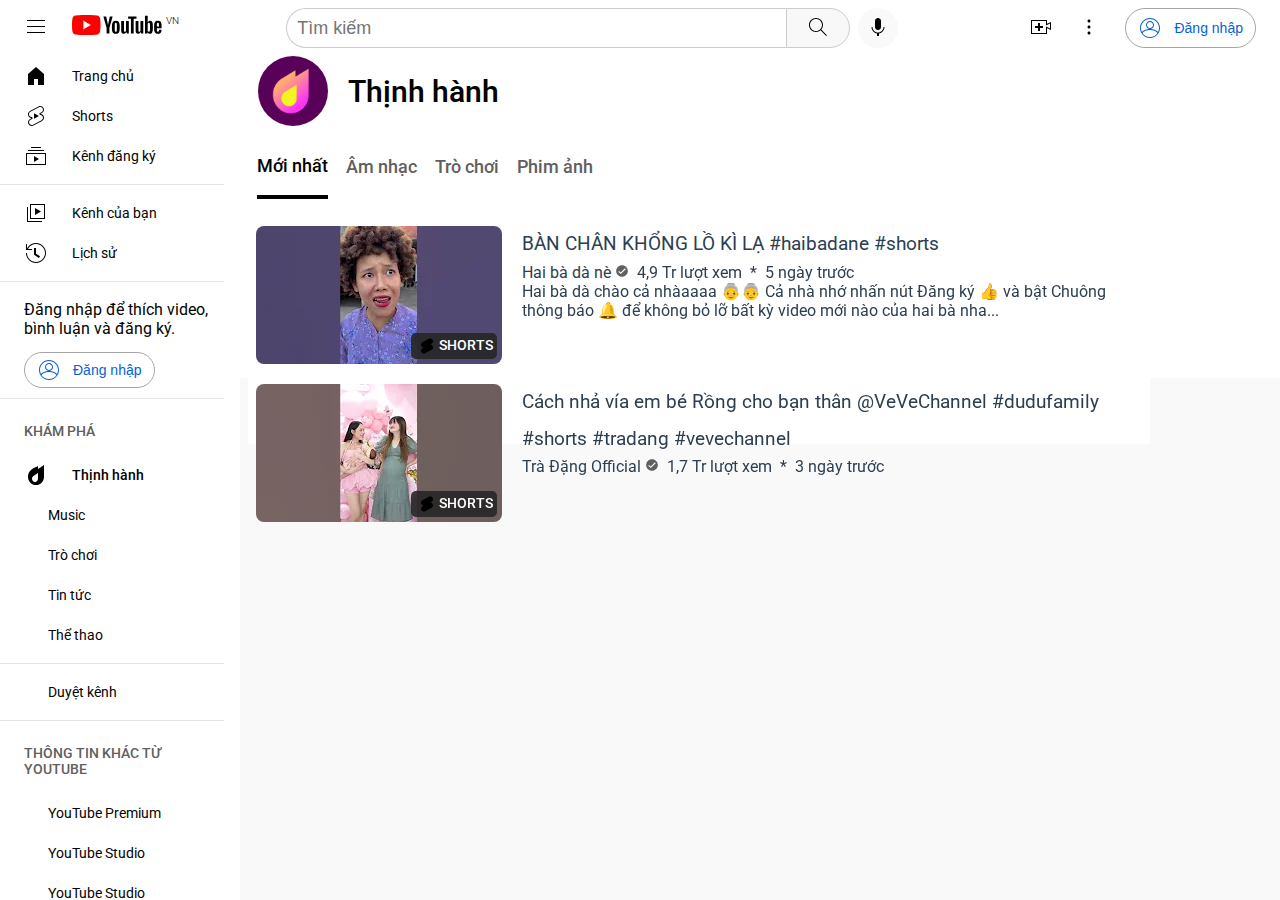
==== MaiKhoa/screen/trending/trending.html @ 9bfb8a46 "Add files via upload" ====
<!DOCTYPE html>
<html lang="en">
<head>
    <meta charset="UTF-8">
    <meta name="viewport" content="width=device-width, initial-scale=1.0">
    <title>YouTube</title>
    <link href="style.css" rel="stylesheet" type="text/css" />
    <link rel="preconnect" href="https://fonts.googleapis.com" />
    <link rel="preconnect" href="https://fonts.gstatic.com" crossorigin />
    <link rel="icon" type="image/x-icon" href="/images/favicon.ico">
    <link
      href="https://fonts.googleapis.com/css2?family=Roboto:wght@400;500&display=swap"
      rel="stylesheet"
    />
</head>
<body>
    <header id="header">
      <div class="left d-flex">
        <button type="button" class="reset-button">
            <img src="./../../access/icon/ic_menu.png" alt="menu">
        </button>
        <div>
          <a href="/" class="logo">
            <img src="./../../access/icon/logo_youtube.png" alt="menu">
          </a> 
        <span class="country">VN</span>
      </div>
      </div>
      <div class="middle">
        <form >
          <input type="text" placeholder="Tìm kiếm" class="search" />
          <button type="submit" class="btn-search search">
            <img src="./../../access/icon/ic_search.png" alt="search">
          </button>
        </form>
        <button type="button" class="btn-mic reset-button">
          <img src="./../../access/icon/ic_mic.png" alt="mic">
        </button>
      </div>
      <div class="right">
        <button type="button" class="reset-button">
          <img src="./../../access/icon/ic-add.png" alt="add">
        </button>
        <button type="button" class="reset-button">
          <img src="./../../access/icon/ic_more.png" alt="more">
        </button>
        <button type="button" class="btn-signin btn-large">
          <img src="./../../access/icon/ic_avt.png" alt="avt">
          <span>Đăng nhập</span>
        </button>
      </div>
    </header>
    <aside id="sidebar">
      <nav class="nav-separator">
        <a href="#" class="active">
          <img src="./../../access/icon/ic_home.png" alt="">
          <span>Trang chủ</span>
        </a>
        <a href="#">
          <img src="./../../access/icon/ic-shorts.png" alt="">
          <span>Shorts</span>
        </a>
        <a href="#">
          <img src="./../../access/icon/ic_sub.png" alt="">
          <span>Kênh đăng ký</span>
        </a>
      </nav>
      <nav class="nav-separator">
        <a href="#">
          <img src="./../../access/icon/ic_channel.png" alt="">
          <span>Kênh của bạn</span>
        </a>
        <a href="#">
          <img src="./../../access/icon/ic_history.png" alt="">
          <span>Lịch sử</span>
        </a>
      </nav>
      <div class="pitch-signin">
        <p>Đăng nhập để thích video, bình luận và đăng ký.</p>
        <button type="button" class="btn-signin">
          <img src="./../../access/icon/ic_avt.png" alt="">
          <span>Đăng nhập</span>
        </button>
      </div>
      <div class="nav-with-title best-of-youtube">
        <h3>Khám phá</h3>
        <nav>
          <a href="#" class="menu-choosen">
            <div class="icon-menu">
            <svg xmlns="http://www.w3.org/2000/svg" enable-background="new 0 0 24 24" height="24" viewBox="0 0 24 24" width="24" focusable="false" style="pointer-events: none; display: inherit; width: 100%; height: 100%;"><path d="M14 6V3c-.85.44-1.7.88-2.55 1.33-1.41.74-2.9 1.34-4.17 2.32-1.13.87-2.02 2.05-2.58 3.37-.46 1.09-.7 2.29-.7 3.48v.14C4 18.26 7.58 22 12 22s8-3.74 8-8.36V2l-6 4zm0 9.7c0 1.82-1.34 3.3-3 3.3s-3-1.47-3-3.3c0-1.19.58-2.24 1.45-2.82L14 10v5.7z"></path></svg>
          </div>
            <span>Thịnh hành</span>
          </a>
          <a href="#">
            <img src="/access/icon/ic_music.png" alt="">
            <span>Music</span>
          </a>
          <a href="#">
            <img src="/access/icon/ic_game.png" alt="">
            <span>Trò chơi</span>
          </a>
          <a href="#">
            <img src="/access/icon/ic_new.png" alt="">
            <span>Tin tức</span>
          </a>
          <a href="#">
            <img src="/access/icon/ic_sport.png" alt="">
            <span>Thể thao</span>
          </a>
        </nav>
      </div>
      <nav class="nav-separator">
        <a href="#">
          <img src="/access/icon/ic-add.png" alt="">
          <span>Duyệt kênh</span>
        </a>
      </nav>
      <div class="nav-with-title more-from-youtube">
        <h3>Thông tin khác từ Youtube</h3>
        <nav>
          <a href="#">
            <img src="/access/icon/ic_youtube_pre.png" alt="">
            <span>YouTube Premium</span>
          </a>
          <a href="#">
            <img src="/access/icon/ic_youtube_stu.png" alt="">
            <span>YouTube Studio</span>
          </a>
          <a href="#">
            <img src="/access/icon/ic_youtube_music.png" alt="">
            <span>YouTube Studio</span>
          </a>
          <a href="#">
            <img src="/access/icon/ic_youtube_kid.png" alt="">
            <span>YouTube Studio</span>
          </a>
        </nav>
      </div>
      <nav class="nav-separator">
        <a href="#">
          <img src="/access/icon/ic_setting.png" alt="">
          <span>Cài đặt</span>
        </a>
        <a href="#">
          <img src="/access/icon/ic_report_his.png" alt="">
          <span>Nhật ký báo cáo</span>
        </a>
        <a href="#">
          <img src="/access/icon/ic_help.png" alt="">
          <span>Trợ giúp</span>
        </a>
        <a href="#">
          <img src="/access/icon/ic_feedback.png" alt="">
          <span>Gửi ý kiến phản hồi</span>
        </a>
      </nav>
      <div class="sitemap">
        <p>
          <a href="#">Giới thiệu</a>
          <a href="#">Báo chí</a>
          <a href="#">Bản quyền</a><br />
          <a href="#">Liên hệ chúng tôi</a>
          <a href="#">Người sáng tạo</a><br />
          <a href="#">Quảng cáo</a>
          <a href="#">Nhà phát triển</a>
        </p>
        <p>
          <a href="#">Điều khoản</a>
          <a href="#">Quyền riêng tư</a>
          <a href="#">Chính sách và an toàn</a><br />
          <a href="#">Cách YouTube hoạt động</a><br />
          <a href="#">Thử các tính năng mới</a>
        </p>
      </div>
      <p class="copyright">© 2024 Google LLC</p>
    </aside>
    <section id="trending">
      <div class="trending-content">
        <div class="d-flex align-center">
          <img src="./../../images/trending.png" alt="" class="img-title">
          <span class="title-trending">Thịnh hành</span>
        </div>
        <div class="tabs">
          <div class="tab">
            <input type="radio" name="css-tabs" id="tab-1" checked class="tab-switch">
            <label for="tab-1" class="tab-label">Mới nhất</label>
            <div class="tab-content">
              <article class="video-thumb d-flex">
                <div class="img img-trending">
                   <img class="thumb image" src="../../images/short_1.png" />
                   <div class="short-vd">
                    <div class="d-flex">                    
                      <svg class="img-short" xmlns="http://www.w3.org/2000/svg" height="24" viewBox="0 0 24 24" width="24" focusable="false" style="pointer-events: none; display: inherit; width: 100%; height: 100%;"><path d="m17.77 10.32-1.2-.5L18 9.06c1.84-.96 2.53-3.23 1.56-5.06s-3.24-2.53-5.07-1.56L6 6.94c-1.29.68-2.07 2.04-2 3.49.07 1.42.93 2.67 2.22 3.25.03.01 1.2.5 1.2.5L6 14.93c-1.83.97-2.53 3.24-1.56 5.07.97 1.83 3.24 2.53 5.07 1.56l8.5-4.5c1.29-.68 2.06-2.04 1.99-3.49-.07-1.42-.94-2.68-2.23-3.25z"></path></svg>
                     <span >SHORTS</span>
                    </div>
                  </div>
                </div>
              <div class="details">
                <div class="infos">
                  <h3 class="name-video">BÀN CHÂN KHỔNG LỒ KÌ LẠ #haibadane #shorts</h4>
                  <div class="d-flex align-center">
                    <p>
                      Hai bà dà nè
                    <svg
                    class="mr-2"
                      width="14"
                      height="14"
                      viewBox="0 0 14 14"
                      fill="none"
                      xmlns="http://www.w3.org/2000/svg"
                    >
                      <path
                        d="M6.99999 1.16666C3.79166 1.16666 1.16666 3.79166 1.16666 7C1.16666 10.2083 3.79166 12.8333 6.99999 12.8333C10.2083 12.8333 12.8333 10.2083 12.8333 7C12.8333 3.79166 10.2083 1.16666 6.99999 1.16666ZM5.71666 10.0917L3.26666 7.7L4.08332 6.88333L5.71666 8.45833L9.91666 4.31666L10.7333 5.13333L5.71666 10.0917Z"
                        fill="#606060"
                      />
                    </svg>
                  </p>
                  <p class="mr-2">4,9 Tr lượt xem</p>
                  <p class="mr-2">*</p>
                  <p class="mr-2">5 ngày trước</p>
                  </div>  
                  <p>Hai bà dà chào cả nhàaaaa 👵👵 Cả nhà nhớ nhấn nút Đăng ký 👍 và bật Chuông thông báo 🔔 để không bỏ lỡ bất kỳ video mới nào của hai bà nha...</p>               
                </div>
              </div>
            </article>
            <article class="video-thumb d-flex">
              <div class="img img-trending">
                 <img class="thumb image" src="../../images/short_2.png" />
                 <div class="short-vd">
                  <div class="d-flex">                    
                    <svg class="img-short" xmlns="http://www.w3.org/2000/svg" height="24" viewBox="0 0 24 24" width="24" focusable="false" style="pointer-events: none; display: inherit; width: 100%; height: 100%;"><path d="m17.77 10.32-1.2-.5L18 9.06c1.84-.96 2.53-3.23 1.56-5.06s-3.24-2.53-5.07-1.56L6 6.94c-1.29.68-2.07 2.04-2 3.49.07 1.42.93 2.67 2.22 3.25.03.01 1.2.5 1.2.5L6 14.93c-1.83.97-2.53 3.24-1.56 5.07.97 1.83 3.24 2.53 5.07 1.56l8.5-4.5c1.29-.68 2.06-2.04 1.99-3.49-.07-1.42-.94-2.68-2.23-3.25z"></path></svg>
                   <span >SHORTS</span>
                  </div>
                </div>
              </div>
            <div class="details">
              <div class="infos">
                <h3 class="name-video">Cách nhả vía em bé Rồng cho bạn thân ​@VeVeChannel #dudufamily #shorts #tradang #vevechannel</h4>
                <div class="d-flex align-center">
                  <p>
                    Trà Đặng Official
                  <svg
                  class="mr-2"
                    width="14"
                    height="14"
                    viewBox="0 0 14 14"
                    fill="none"
                    xmlns="http://www.w3.org/2000/svg"
                  >
                    <path
                      d="M6.99999 1.16666C3.79166 1.16666 1.16666 3.79166 1.16666 7C1.16666 10.2083 3.79166 12.8333 6.99999 12.8333C10.2083 12.8333 12.8333 10.2083 12.8333 7C12.8333 3.79166 10.2083 1.16666 6.99999 1.16666ZM5.71666 10.0917L3.26666 7.7L4.08332 6.88333L5.71666 8.45833L9.91666 4.31666L10.7333 5.13333L5.71666 10.0917Z"
                      fill="#606060"
                    />
                  </svg>
                </p>
                <p class="mr-2">1,7 Tr lượt xem</p>
                <p class="mr-2">*</p>
                <p class="mr-2">3 ngày trước</p>
                </div>  
              </div>
            </div>
          </article>
            </div>
          </div>
          <div class="tab">
            <input type="radio" name="css-tabs" id="tab-2" class="tab-switch">
            <label for="tab-2" class="tab-label">Âm nhạc</label>
            <div class="tab-content">
              <article class="video-thumb d-flex">
                <div class="img img-trending">
                   <img class="thumb image" src="../../images/t01.png" />
                   <div class="time-vd">
                     <span >1:40:29</span>
                    </div>
                </div>
              <div class="details">
                <div class="infos">
                  <h3 class="name-video">Nhạc Chill Vui Tươi Yêu Đời - Playlist Vui Vẻ Mang Năng Lượng Tích Cực Cho Ngày Mới - Iu Là Đây</h4>
                  <div class="d-flex align-center">
                    <p>
                    Iu Là Đây
                    <svg
                    class="mr-2"
                      width="14"
                      height="14"
                      viewBox="0 0 14 14"
                      fill="none"
                      xmlns="http://www.w3.org/2000/svg"
                    >
                      <path
                        d="M6.99999 1.16666C3.79166 1.16666 1.16666 3.79166 1.16666 7C1.16666 10.2083 3.79166 12.8333 6.99999 12.8333C10.2083 12.8333 12.8333 10.2083 12.8333 7C12.8333 3.79166 10.2083 1.16666 6.99999 1.16666ZM5.71666 10.0917L3.26666 7.7L4.08332 6.88333L5.71666 8.45833L9.91666 4.31666L10.7333 5.13333L5.71666 10.0917Z"
                        fill="#606060"
                      />
                    </svg>
                  </p>
                  <p class="mr-2">233 N lượt xem</p>
                  <p class="mr-2">*</p>
                  <p class="mr-2">5 ngày trước</p>
                  </div>  
                  <p>Hai bà dà chào cả nhàaaaa 👵👵 Cả nhà nhớ nhấn nút Đăng ký 👍 và bật Chuông thông báo 🔔 để không bỏ lỡ bất kỳ video mới nào của hai bà nha...</p>               
                </div>
              </div>
            </article>
            </div>
          </div>
          <div class="tab">
            <input type="radio" name="css-tabs" id="tab-3" class="tab-switch">
            <label for="tab-3" class="tab-label">Trò chơi</label>
            <div class="tab-content">
              <article class="video-thumb d-flex">
                <div class="img img-trending">
                   <img class="thumb image" src="../../images/short_1.png" />
                   <div class="short-vd">
                    <div class="d-flex">                    
                      <svg class="img-short" xmlns="http://www.w3.org/2000/svg" height="24" viewBox="0 0 24 24" width="24" focusable="false" style="pointer-events: none; display: inherit; width: 100%; height: 100%;"><path d="m17.77 10.32-1.2-.5L18 9.06c1.84-.96 2.53-3.23 1.56-5.06s-3.24-2.53-5.07-1.56L6 6.94c-1.29.68-2.07 2.04-2 3.49.07 1.42.93 2.67 2.22 3.25.03.01 1.2.5 1.2.5L6 14.93c-1.83.97-2.53 3.24-1.56 5.07.97 1.83 3.24 2.53 5.07 1.56l8.5-4.5c1.29-.68 2.06-2.04 1.99-3.49-.07-1.42-.94-2.68-2.23-3.25z"></path></svg>
                     <span >SHORTS</span>
                    </div>
                  </div>
                </div>
              <div class="details">
                <div class="infos">
                  <h3 class="name-video">BÀN CHÂN KHỔNG LỒ KÌ LẠ #haibadane #shorts</h4>
                  <div class="d-flex align-center">
                    <p>
                      Hai bà dà nè
                    <svg
                    class="mr-2"
                      width="14"
                      height="14"
                      viewBox="0 0 14 14"
                      fill="none"
                      xmlns="http://www.w3.org/2000/svg"
                    >
                      <path
                        d="M6.99999 1.16666C3.79166 1.16666 1.16666 3.79166 1.16666 7C1.16666 10.2083 3.79166 12.8333 6.99999 12.8333C10.2083 12.8333 12.8333 10.2083 12.8333 7C12.8333 3.79166 10.2083 1.16666 6.99999 1.16666ZM5.71666 10.0917L3.26666 7.7L4.08332 6.88333L5.71666 8.45833L9.91666 4.31666L10.7333 5.13333L5.71666 10.0917Z"
                        fill="#606060"
                      />
                    </svg>
                  </p>
                  <p class="mr-2">4,9 Tr lượt xem</p>
                  <p class="mr-2">*</p>
                  <p class="mr-2">5 ngày trước</p>
                  </div>  
                  <p>Hai bà dà chào cả nhàaaaa 👵👵 Cả nhà nhớ nhấn nút Đăng ký 👍 và bật Chuông thông báo 🔔 để không bỏ lỡ bất kỳ video mới nào của hai bà nha...</p>               
                </div>
              </div>
            </article>
            <article class="video-thumb d-flex">
              <div class="img img-trending">
                 <img class="thumb image" src="../../images/short_2.png" />
                 <div class="short-vd">
                  <div class="d-flex">                    
                    <svg class="img-short" xmlns="http://www.w3.org/2000/svg" height="24" viewBox="0 0 24 24" width="24" focusable="false" style="pointer-events: none; display: inherit; width: 100%; height: 100%;"><path d="m17.77 10.32-1.2-.5L18 9.06c1.84-.96 2.53-3.23 1.56-5.06s-3.24-2.53-5.07-1.56L6 6.94c-1.29.68-2.07 2.04-2 3.49.07 1.42.93 2.67 2.22 3.25.03.01 1.2.5 1.2.5L6 14.93c-1.83.97-2.53 3.24-1.56 5.07.97 1.83 3.24 2.53 5.07 1.56l8.5-4.5c1.29-.68 2.06-2.04 1.99-3.49-.07-1.42-.94-2.68-2.23-3.25z"></path></svg>
                   <span >SHORTS</span>
                  </div>
                </div>
              </div>
            <div class="details">
              <div class="infos">
                <h3 class="name-video">Cách nhả vía em bé Rồng cho bạn thân ​@VeVeChannel #dudufamily #shorts #tradang #vevechannel</h4>
                <div class="d-flex align-center">
                  <p>
                    Trà Đặng Official
                  <svg
                  class="mr-2"
                    width="14"
                    height="14"
                    viewBox="0 0 14 14"
                    fill="none"
                    xmlns="http://www.w3.org/2000/svg"
                  >
                    <path
                      d="M6.99999 1.16666C3.79166 1.16666 1.16666 3.79166 1.16666 7C1.16666 10.2083 3.79166 12.8333 6.99999 12.8333C10.2083 12.8333 12.8333 10.2083 12.8333 7C12.8333 3.79166 10.2083 1.16666 6.99999 1.16666ZM5.71666 10.0917L3.26666 7.7L4.08332 6.88333L5.71666 8.45833L9.91666 4.31666L10.7333 5.13333L5.71666 10.0917Z"
                      fill="#606060"
                    />
                  </svg>
                </p>
                <p class="mr-2">1,7 Tr lượt xem</p>
                <p class="mr-2">*</p>
                <p class="mr-2">3 ngày trước</p>
                </div>  
              </div>
            </div>
          </article>
            </div>
          </div>
          <div class="tab">
            <input type="radio" name="css-tabs" id="tab-4" class="tab-switch">
            <label for="tab-4" class="tab-label">Phim ảnh</label>
            <div class="tab-content">
              <article class="video-thumb d-flex">
                <div class="img img-trending">
                   <img class="thumb image" src="../../images/t01.png" />
                   <div class="time-vd">
                     <span >1:40:29</span>
                    </div>
                </div>
              <div class="details">
                <div class="infos">
                  <h3 class="name-video">Nhạc Chill Vui Tươi Yêu Đời - Playlist Vui Vẻ Mang Năng Lượng Tích Cực Cho Ngày Mới - Iu Là Đây</h4>
                  <div class="d-flex align-center">
                    <p>
                    Iu Là Đây
                    <svg
                    class="mr-2"
                      width="14"
                      height="14"
                      viewBox="0 0 14 14"
                      fill="none"
                      xmlns="http://www.w3.org/2000/svg"
                    >
                      <path
                        d="M6.99999 1.16666C3.79166 1.16666 1.16666 3.79166 1.16666 7C1.16666 10.2083 3.79166 12.8333 6.99999 12.8333C10.2083 12.8333 12.8333 10.2083 12.8333 7C12.8333 3.79166 10.2083 1.16666 6.99999 1.16666ZM5.71666 10.0917L3.26666 7.7L4.08332 6.88333L5.71666 8.45833L9.91666 4.31666L10.7333 5.13333L5.71666 10.0917Z"
                        fill="#606060"
                      />
                    </svg>
                  </p>
                  <p class="mr-2">233 N lượt xem</p>
                  <p class="mr-2">*</p>
                  <p class="mr-2">5 ngày trước</p>
                  </div>  
                  <p>Hai bà dà chào cả nhàaaaa 👵👵 Cả nhà nhớ nhấn nút Đăng ký 👍 và bật Chuông thông báo 🔔 để không bỏ lỡ bất kỳ video mới nào của hai bà nha...</p>               
                </div>
              </div>
            </article>
            </div>
          </div>
        </div>
      </div>
    </section>
  </body>
</html>
---- MaiKhoa/screen/trending/style.css ----
* {
    margin: 0;
    padding: 0;
  }
  
  body {
    font-family: "Roboto", sans-serif;
    background-color: #f9f9f9;
    color: #030303;
  }
  
  a {
    text-decoration: none;
  }
  
  .reset-button {
    border: none;
    background: none;
    -webkit-appearance: none;
       -moz-appearance: none;
            appearance: none;
    cursor: pointer;
  }
  
  .btn-signin {
    height: 36px;
    font-size: 14px;
    color: #065fd4;
    display: -webkit-box;
    display: -ms-flexbox;
    display: flex;
    -webkit-box-align: center;
        -ms-flex-align: center;
            align-items: center;
    border: 1px solid #a5a5a5;
    padding: 0 0.75rem;
    background-color: #fff;
    border-radius: 40px;
    cursor: pointer;
  }
  
  .btn-signin.btn-large {
    height: 40px;
  }
  
  .btn-signin span {
    margin-left: 0.75rem;
  }
  
  #header {
    width: 100%;
    height: 56px;
    display: -webkit-box;
    display: -ms-flexbox;
    display: flex;
    -webkit-box-pack: justify;
        -ms-flex-pack: justify;
            justify-content: space-between;
    -webkit-box-align: center;
        -ms-flex-align: center;
            align-items: center;
    background-color: #fff;
    padding: 0 1.5rem;
    position: fixed;
    top: 0;
    left: 0;
    -webkit-box-sizing: border-box;
            box-sizing: border-box;
  }
  
  #header .logo {
    margin-left: 1.5rem;
  }
  
  #header .middle {
    display: -webkit-box;
    display: -ms-flexbox;
    display: flex;
  }
  
  #header .middle form {
    display: -webkit-box;
    display: -ms-flexbox;
    display: flex;
  }
  
  #header .middle form input {
    width: 500px;
    height: 40px;
    font-size: 1.125rem;
    padding: 0 0.625rem;
    border-left: 1px solid #cccccc;
    border-top: 1px solid #cccccc;
    border-bottom: 1px solid #cccccc;
    border-right: none;
    -webkit-box-sizing: border-box;
            box-sizing: border-box;
    border-radius: 40px 0 0 40px;
  }
  
  #header .middle form button {
    width: 64px;
    height: 40px;
    -webkit-appearance: none;
       -moz-appearance: none;
            appearance: none;
    border: 1px solid #cccccc;
    border-radius: 0 40px 40px 0;
    background-color: #f8f8f8;
  }
  
  #header .middle .btn-mic {
    width: 40px;
    height: 40px;
    border-radius: 50%;
    margin-left: 0.5rem;
    background-color: #f9f9f9;
  }
  
  #header .right {
    display: -webkit-box;
    display: -ms-flexbox;
    display: flex;
  }
  
  #header .right button {
    margin-left: 1.5rem;
  }

  .search{
    border-radius: 0 40px 40px 0;
    outline: #065fd4;
  }
  
  #sidebar {
    width: 240px;
    height: calc(100vh - 56px);
    background-color: #fff;
    padding-right: 1rem;
    -webkit-box-sizing: border-box;
            box-sizing: border-box;
    position: fixed;
    top: 56px;
    left: 0;
    overflow: auto;
  }
  
  #sidebar nav {
    border-bottom: 1px solid rgba(0, 0, 0, 0.1);
    padding-bottom: 0.5rem;
    margin-bottom: 0.5rem;
  }
  
  #sidebar nav a {
    color: #030303;
    font-size: 0.875rem;
    height: 40px;
    display: -webkit-box;
    display: -ms-flexbox;
    display: flex;
    -webkit-box-align: center;
        -ms-flex-align: center;
            align-items: center;
    padding: 0 1.5rem;
  }
  
  #sidebar nav a span {
    margin-left: 1.5rem;
  }
  
  #sidebar nav a:hover {
    background-color: rgba(0, 0, 0, 0.05);
  }
  
  #sidebar .pitch-signin {
    padding: 0.625rem 0.625rem 0.625rem 1.5rem;
    margin-bottom: 0.5rem;
    border-bottom: 1px solid rgba(0, 0, 0, 0.1);
  }
  
  #sidebar .pitch-signin button {
    margin-top: 0.875rem;
  }
  
  #sidebar .nav-with-title h3 {
    font-size: 14px;
    font-weight: 500;
    color: #606060;
    text-transform: uppercase;
    padding: 1rem 1.5rem;
  }
  
  #sidebar .sitemap {
    margin-top: 1rem;
  }
  
  #sidebar .sitemap p {
    font-size: 0.8125rem;
    font-weight: 500;
    margin-bottom: 1rem;
    padding: 0 0 0 1.5rem;
    line-height: 1.6;
  }
  
  #sidebar .sitemap p a {
    color: #606060;
    margin-right: 0.1875rem;
  }
  
  #sidebar .sitemap p a:hover {
    text-decoration: underline;
  }
  
  #sidebar .copyright {
    color: #989898;
    font-size: 0.8125rem;
    padding: 0.25rem 1.5rem 1rem;
  }
  
  #trending {
    margin: 56px 0 0 240px;
    background-color: white !important;
  } 
  
  #header-tags {
    height: 56px;
    display: -webkit-box;
    display: -ms-flexbox;
    display: flex;
    -webkit-box-align: center;
        -ms-flex-align: center;
            align-items: center;
    background-color: #fff;
    padding: 0 1.5rem;
    border-top: 1px solid rgba(0, 0, 0, 0.1);
    border-bottom: 1px solid rgba(0, 0, 0, 0.1);
    overflow: auto;
    -ms-overflow-style: none; /* for Internet Explorer, Edge */
    scrollbar-width: none; 
  }

  #header-tags a {
    color: #030303;
    height: 1.85rem;
    display: -webkit-box;
    display: -ms-flexbox;
    display: flex;
    -webkit-box-align: center;
        -ms-flex-align: center;
            align-items: center;
    padding: 0 0.5rem;
    font-size: 14px;
    margin-right: 12px;
    border: 1px solid rgba(0, 0, 0, 0.1);
    border-radius: 8px;
    background-color: rgba(0, 0, 0, 0.05);
    white-space: nowrap;
  }
  
  #header-tags a.selected {
    color: #fff;
    background-color: #030303;
  }
  
  .thumbs-list {
    padding: 1.5rem;
    display: -ms-grid;
    display: grid;
    -webkit-column-gap: 2rem;
            column-gap: 2rem;
    row-gap: 2rem;
    -ms-grid-columns: (minmax(300px, 1fr))[auto-fill];
        grid-template-columns: repeat(auto-fill, minmax(300px, 1fr));
  }
  
  .thumbs-list .thumb {
    width: 100%;
  }
  .avt-author {
    border-radius: 50px;
    height: 36px;
    width: 36px;
  }
  
  .thumbs-list .details {
    display: -ms-grid;
    display: grid;
    -webkit-column-gap: 0.875rem;
            column-gap: 0.875rem;
    -ms-grid-columns: 2.25rem 1fr;
        grid-template-columns: 2.25rem 1fr;
    margin-top: 0.625rem;
  }
  
  .thumbs-list h4 {
    font-size: 0.875rem;
    font-weight: 500;
    margin-bottom: 8px;
  }
  
  .thumbs-list p {
    color: #606060;
    font-size: 0.875rem;
    margin-bottom: 4px;
  }
  
  .thumbs-list .live {
    color: #fff;
    font-size: 12px;
    background-color: #CC0000;
    border-radius: 2px;
    padding: 0 4px;
    display: -webkit-inline-box;
    display: -ms-inline-flexbox;
    display: inline-flex;
    -webkit-box-align: center;
        -ms-flex-align: center;
            align-items: center;
    text-transform: uppercase;
  }
  
  .thumbs-list .live svg {
    margin-right: 2px;
  }

  .name-video{
    display: -webkit-box;
    max-height: max-content;
    -webkit-box-orient: vertical;
    /* overflow: hidden;
    text-overflow: ellipsis; */
    white-space: normal;
    -webkit-line-clamp: 2;
    line-height: 2.3rem;
    font-weight: 400;
  }

  .img{
    position: relative;
  }

  .time-vd{
    background-color: hsla(0, 0%, 27%, 0.911);
    color: white;
    position: absolute;
    bottom: 10px;
    right: 5px;
    font-size: 12px;
    padding: 4px;
    border-radius: 5px;
    font-weight: 500;
  }
  .country{
    vertical-align: top;
    font-size: 10px;
    font-weight: 300;
  }
  
  .d-flex{
    display: flex;
  }

  .trending-content{
    margin-top: 20px;
    margin-left: 8px;
  }

  .title-trending{
    font-size: 30px;
    font-weight: 550;
  }

  .align-center{
    align-items: center;
  }

  .icon-menu{
    height: 24px;
    width: 24px;
  }
  .menu-choosen{
    font-weight: 500;
  }

  .img-title{
    border-radius: 40px;
    height: 70px;
    width: 70px;
    margin-right: 20px;
    margin-left: 10px;
  }

  .tabs {
    position: relative;
    margin: 1rem 0;
    background: inherit;
    height: 14.75rem;
  }
  .tabs::before,
  .tabs::after {
    content: "";
    display: table;
  }
  .tabs::after {
    clear: both;
  }
  .tab {
    float: left;
  }
  .tab-switch {
    display: none;
  }
  .tab-label {
    position: relative;
    display: block;
    line-height: 2.75em;
    height: 3em;
    margin: 0 .5em;
    background: inherit;
    color: #606060;
    cursor: pointer;
    top: 0;
    font-size: 18px;
    font-weight: 500;
  }
  .tab-label:hover {
    border-bottom: 4px solid #606060 !important;
  }
  .tab-switch:checked + .tab-label {
    background: #fff;
    color: #030303;
    border-bottom:  4px solid #030303;
    z-index: 1;
    top: -0.0625rem;
  }
  .tab-switch:checked + label + .tab-content {
    z-index: 2;
    opacity: 1;
  }

  .tab-content {
    height: 12rem;
    position: absolute;
    z-index: 1;
    left: 0;
    padding: 1.618rem 8px;
    margin-right: 130px;
    background: #fff;
    color: #2c3e50;
    opacity: 0;
  }

  .img-trending{
    width: 246px;
    height: 138px;
    border-radius: 8px;
    margin-right: 20px;
  }

  .image{
    width: inherit;
    border-radius: 8px;
  }

  .mr-2{
    margin-right: 8px;
  }

  .video-thumb{
    margin-bottom: 20px;
  }

  .short-vd{
    background-color: hsla(0, 0%, 15%, 0.911);
    color: white;
    position: absolute;
    bottom: 5px;
    right: 5px;
    font-size: 14px;
    padding: 4px;
    border-radius: 5px;
    font-weight: 500;
  }

  .img-short{
    width: 24px !important;
    height: 18px !important;
    color: white !important;
  }
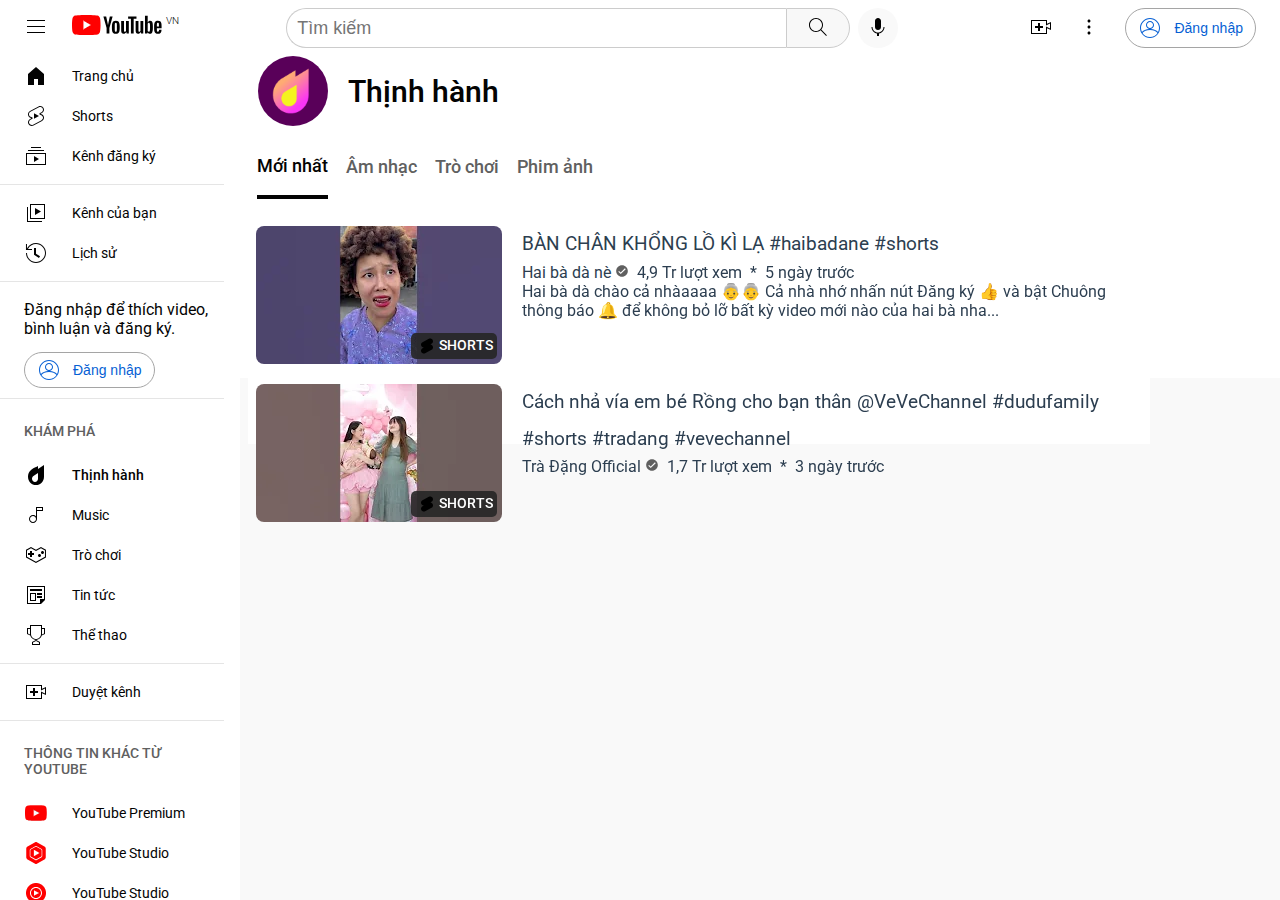
==== commit 19b0fd01: "add change tab" ====
--- a/MaiKhoa/screen/trending/trending.html
+++ b/MaiKhoa/screen/trending/trending.html
@@ -7,7 +7,7 @@
     <link href="style.css" rel="stylesheet" type="text/css" />
     <link rel="preconnect" href="https://fonts.googleapis.com" />
     <link rel="preconnect" href="https://fonts.gstatic.com" crossorigin />
-    <link rel="icon" type="image/x-icon" href="/images/favicon.ico">
+    <link rel="icon" type="image/x-icon" href="./../../images/favicon.ico">
     <link
       href="https://fonts.googleapis.com/css2?family=Roboto:wght@400;500&display=swap"
       rel="stylesheet"
@@ -20,7 +20,7 @@
             <img src="./../../access/icon/ic_menu.png" alt="menu">
         </button>
         <div>
-          <a href="/" class="logo">
+          <a href="./../../index.html" class="logo">
             <img src="./../../access/icon/logo_youtube.png" alt="menu">
           </a> 
         <span class="country">VN</span>
@@ -92,26 +92,26 @@
             <span>Thịnh hành</span>
           </a>
           <a href="#">
-            <img src="/access/icon/ic_music.png" alt="">
+            <img src="./../../access/icon/ic_music.png" alt="">
             <span>Music</span>
           </a>
           <a href="#">
-            <img src="/access/icon/ic_game.png" alt="">
+            <img src="./../../access/icon/ic_game.png" alt="">
             <span>Trò chơi</span>
           </a>
           <a href="#">
-            <img src="/access/icon/ic_new.png" alt="">
+            <img src="./../../access/icon/ic_new.png" alt="">
             <span>Tin tức</span>
           </a>
           <a href="#">
-            <img src="/access/icon/ic_sport.png" alt="">
+            <img src="./../../access/icon/ic_sport.png" alt="">
             <span>Thể thao</span>
           </a>
         </nav>
       </div>
       <nav class="nav-separator">
         <a href="#">
-          <img src="/access/icon/ic-add.png" alt="">
+          <img src="./../../access/icon/ic-add.png" alt="">
           <span>Duyệt kênh</span>
         </a>
       </nav>
@@ -119,38 +119,38 @@
         <h3>Thông tin khác từ Youtube</h3>
         <nav>
           <a href="#">
-            <img src="/access/icon/ic_youtube_pre.png" alt="">
+            <img src="./../../access/icon/ic_youtube_pre.png" alt="">
             <span>YouTube Premium</span>
           </a>
           <a href="#">
-            <img src="/access/icon/ic_youtube_stu.png" alt="">
+            <img src="./../../access/icon/ic_youtube_stu.png" alt="">
             <span>YouTube Studio</span>
           </a>
           <a href="#">
-            <img src="/access/icon/ic_youtube_music.png" alt="">
+            <img src="./../../access/icon/ic_youtube_music.png" alt="">
             <span>YouTube Studio</span>
           </a>
           <a href="#">
-            <img src="/access/icon/ic_youtube_kid.png" alt="">
+            <img src="./../../access/icon/ic_youtube_kid.png" alt="">
             <span>YouTube Studio</span>
           </a>
         </nav>
       </div>
       <nav class="nav-separator">
         <a href="#">
-          <img src="/access/icon/ic_setting.png" alt="">
+          <img src="./../../access/icon/ic_setting.png" alt="">
           <span>Cài đặt</span>
         </a>
         <a href="#">
-          <img src="/access/icon/ic_report_his.png" alt="">
+          <img src="./../../access/icon/ic_report_his.png" alt="">
           <span>Nhật ký báo cáo</span>
         </a>
         <a href="#">
-          <img src="/access/icon/ic_help.png" alt="">
+          <img src="./../../access/icon/ic_help.png" alt="">
           <span>Trợ giúp</span>
         </a>
         <a href="#">
-          <img src="/access/icon/ic_feedback.png" alt="">
+          <img src="./../../access/icon/ic_feedback.png" alt="">
           <span>Gửi ý kiến phản hồi</span>
         </a>
       </nav>
